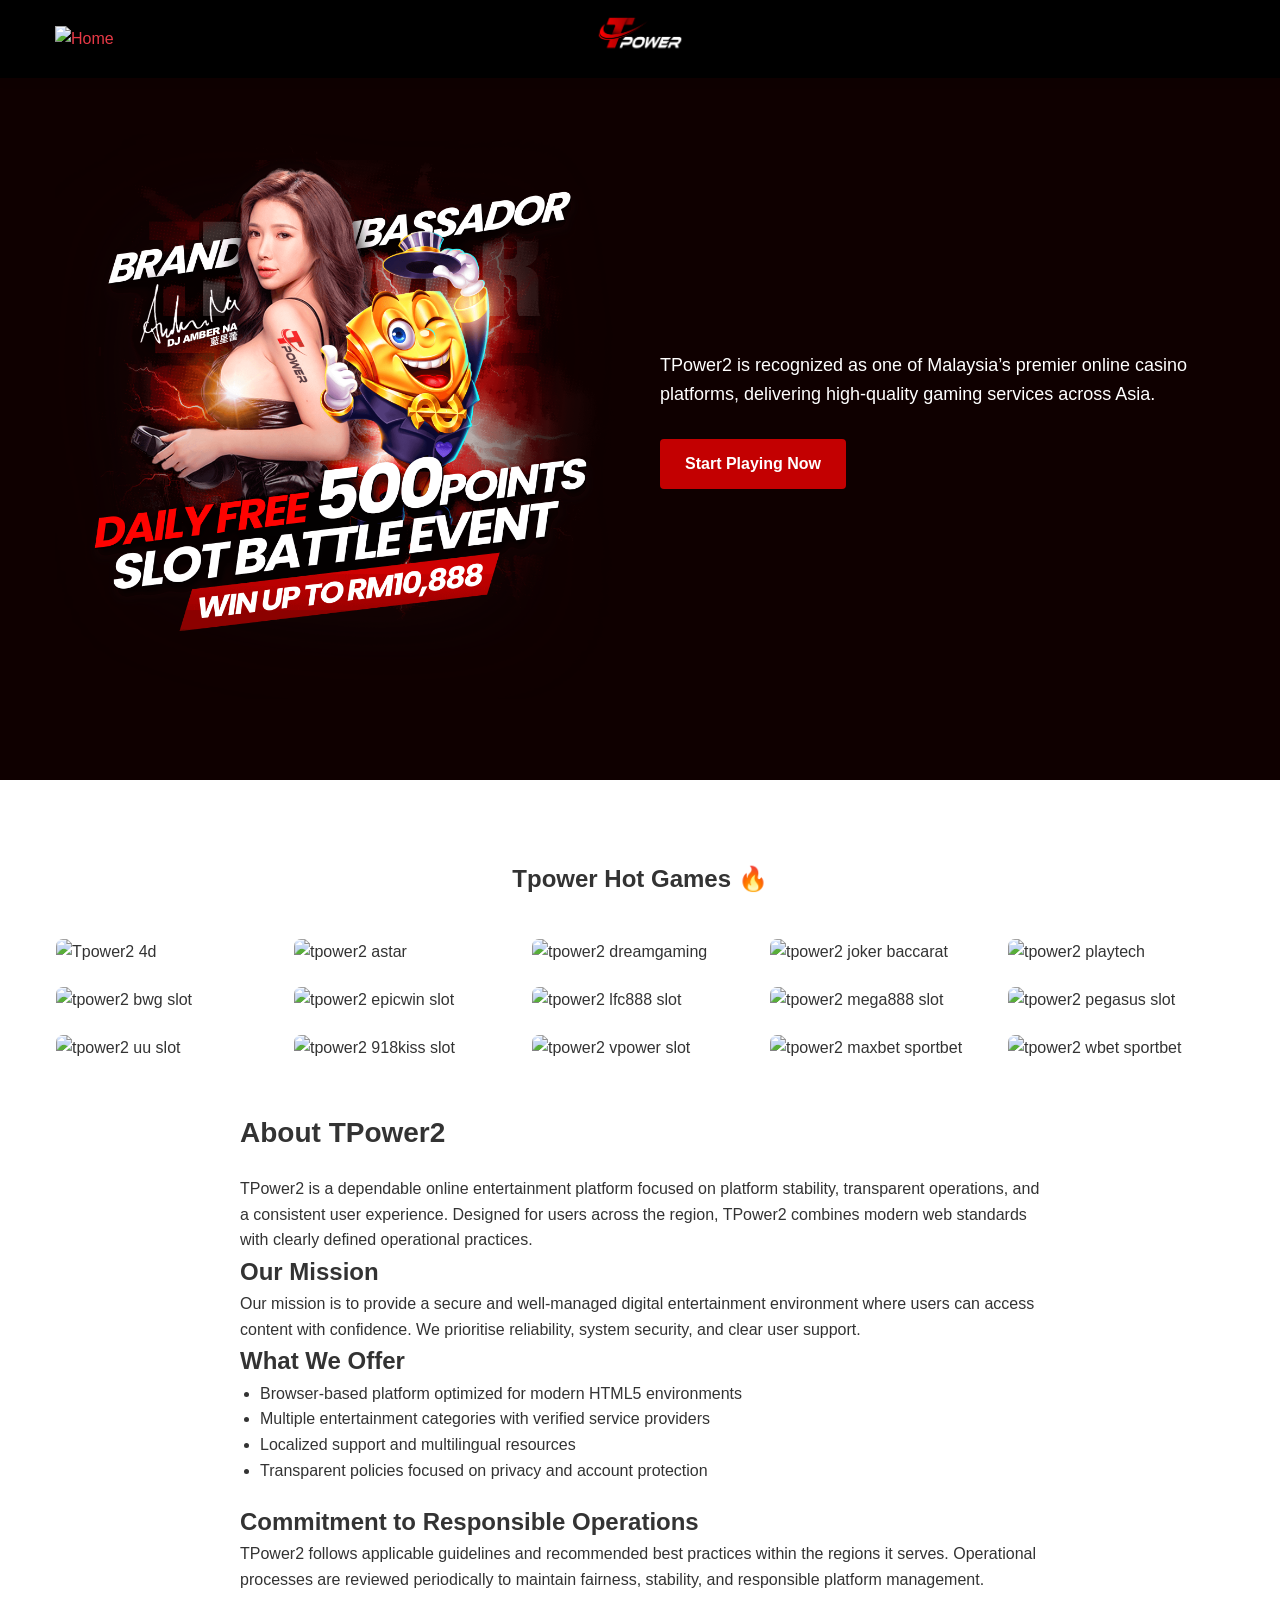
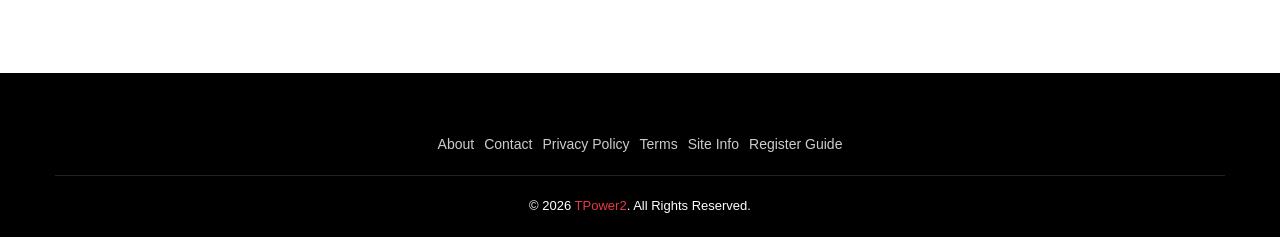
==== 1.html @ c26f4bcd "Rename 1 to 1.html" ====
<!DOCTYPE html>
<html lang="en">
<head>
    <meta charset="UTF-8">
    <meta name="viewport" content="width=device-width, initial-scale=1.0">
    <meta name="title" content="About TPower2 | Reliable Online Entertainment Platform">
    <title>About TPower2 | Reliable Online Entertainment Platform</title>
    <meta name="description" content="Learn more about TPower2, a reliable online entertainment platform focused on stability, transparency, and secure access across Asia.">
    <meta name="keywords" content="tpower, tpower2, tpower official, tpower login, tpower malaysia">
    <meta name="robots" content="index, follow">
    
    <link rel="apple-touch-icon" sizes="180x180" href="/favicon/apple-touch-icon.png">
    <link rel="icon" type="image/png" sizes="32x32" href="/favicon/favicon-32x32.png">
    <link rel="icon" type="image/png" sizes="16x16" href="/favicon/favicon-16x16.png">
    <link rel="manifest" href="/favicon/site.webmanifest">

    <script type="application/ld+json">
    {
      "@context": "https://schema.org",
      "@type": "AboutPage",
      "name": "About TPower2",
      "url": "https://www.tpower2.net/about.html",
      "publisher": {
        "@type": "Organization",
        "name": "TPower2",
        "url": "https://www.tpower2.net"
      }
    }
    </script>

    <link rel="stylesheet" href="./files/all.min.css">
    
    <style>
        /* Global Styles */
        * { margin: 0; padding: 0; box-sizing: border-box; font-family: 'Arial', sans-serif; }
        body { background-color: #f8f9fa; color: #333; line-height: 1.6; }
        a { text-decoration: none; color: #e63946; }
        
        .container { width: 100%; max-width: 1200px; margin: 0 auto; padding: 0 15px; }
        
        .btn { 
            display: inline-block; 
            padding: 12px 25px; 
            background-color: #c30001; 
            color: white; 
            border-radius: 4px; 
            font-weight: bold; 
            transition: all 0.3s ease; 
        }
        .btn:hover { background-color: #810102; transform: translateY(-2px); }

        /* Navigation */
        .navbar {
            background-color: #000;
            color: white;
            padding: 15px 0;
            position: fixed;
            width: 100%;
            top: 0;
            z-index: 1000;
            transition: all 0.3s ease;
            box-shadow: 0 2px 10px rgba(0, 0, 0, 0.1);
        }
        .navbar .container { display: flex; justify-content: space-between; align-items: center; }
        .logo img { height: 40px; width: auto; }
        .nav-side { flex: 1; } /* Helper for centering logo */

        /* Hero Section */
        .hero {
            min-height: 80vh;
            background: #0f0000 url('./bg.png') center/cover no-repeat;
            color: white;
            display: flex;
            align-items: center;
            margin-top: 60px;
            padding: 40px 0;
        }
        .hero .container { display: flex; align-items: center; gap: 40px; }
        .hero-content, .hero-image { flex: 1; }
        .hero-image img { max-width: 100%; border-radius: 8px; }
        .hero h1 { font-size: 48px; margin-bottom: 20px; }
        .hero p { font-size: 18px; margin-bottom: 30px; }

        /* Games Grid */
        .games-section { padding: 80px 0; background: #fff; }
        .section-title { text-align: center; margin-bottom: 40px; }
        .games-grid { 
            display: grid; 
            grid-template-columns: repeat(auto-fit, minmax(180px, 1fr)); 
            gap: 20px; 
            margin-bottom: 50px; 
        }
        .game-card { 
            background: #fff; 
            border-radius: 8px; 
            overflow: hidden; 
            transition: transform 0.3s; 
            border: 1px solid #fff;
        }
        .game-card:hover { transform: translateY(-10px); }
        .game-card img { width: 100%; display: block; }

        .games-content { max-width: 800px; margin: 0 auto; }
        .games-content h1 { font-size: 28px; margin-bottom: 20px; }
        .games-content ul { padding-left: 20px; margin-bottom: 20px; }

        /* Footer */
        footer { background: #000; color: white; padding: 40px 0 20px; text-align: center; }
        .footer-links { margin: 20px 0; display: flex; flex-wrap: wrap; justify-content: center; gap: 10px; }
        .footer-links a { color: #ccc; font-size: 14px; }
        .footer-links a:hover { color: #c30001; }
        .footer-bottom { border-top: 1px solid #222; padding-top: 20px; font-size: 13px; }

        /* Mobile Adjustments */
        @media (max-width: 768px) {
            .hero .container { flex-direction: column; text-align: center; }
            .hero-image { order: -1; }
            .hero h1 { font-size: 32px; }
            .games-grid { grid-template-columns: repeat(3, 1fr); }
        }
    </style>
</head>
<body>

<nav class="navbar">
    <div class="container">
        <div class="nav-side">
            <a href="/"><img src="/files/homepage.png" alt="Home" style="height: 30px;"></a>
        </div>
        <div class="logo">
            <img src="./files/logo.webp" alt="TPower Logo">
        </div>
        <div class="nav-side"></div> </div>
</nav>

<section class="hero">
    <div class="container">
        <div class="hero-image">
            <img src="./files/banner_en.png" alt="TPower Banner">
        </div>
        <div class="hero-content">
            <p>TPower2 is recognized as one of Malaysia’s premier online casino platforms, delivering high-quality gaming services across Asia.</p>
            <a href="/login" class="btn" target="_blank">Start Playing Now</a>
        </div>
    </div>
</section>

<section class="games-section">
    <div class="container">
        <div class="section-title">
            <h2>Tpower Hot Games 🔥</h2>
        </div>
        <div class="games-grid">
            <div class="game-card"><img src="./files/tpower2-4d-lottery.png" alt="Tpower2 4d"></div>
            <div class="game-card"><img src="./files/tpower2-astar-casino.png" alt="tpower2 astar"></div>
            <div class="game-card"><img src="./files/tpower2-dreamgaming-casino.png" alt="tpower2 dreamgaming"></div>
            <div class="game-card"><img src="./files/tpower2-joker-baccarat.png" alt="tpower2 joker baccarat"></div>
            <div class="game-card"><img src="./files/tpower2-playtech-casino.png" alt="tpower2 playtech"></div>
            <div class="game-card"><img src="./files/tpower2-bwg-slot.png" alt="tpower2 bwg slot"></div>
            <div class="game-card"><img src="./files/tpower2-epicwin-slot.png" alt="tpower2 epicwin slot"></div>
            <div class="game-card"><img src="./files/tpower2-lfc888-slot.png" alt="tpower2 lfc888 slot"></div>
            <div class="game-card"><img src="./files/tpower2-mega888-slot.png" alt="tpower2 mega888 slot"></div>
            <div class="game-card"><img src="./files/tpower2-pegasus-slot.png" alt="tpower2 pegasus slot"></div>
            <div class="game-card"><img src="./files/tpower2-uu-slot.png" alt="tpower2 uu slot"></div>
            <div class="game-card"><img src="./files/tpower2-918kiss-slot.png" alt="tpower2 918kiss slot"></div>
            <div class="game-card"><img src="./files/tpower2-vpower-slot.png" alt="tpower2 vpower slot"></div>
            <div class="game-card"><img src="./files/tpower2-maxbet-sportbet.png" alt="tpower2 maxbet sportbet"></div>
            <div class="game-card"><img src="./files/tpower2-wbet-sportbet.png" alt="tpower2 wbet sportbet"></div>
        </div>

        <div class="games-content">
            <h1>About TPower2</h1>
            <p>TPower2 is a dependable online entertainment platform focused on platform stability, transparent operations, and a consistent user experience. Designed for users across the region, TPower2 combines modern web standards with clearly defined operational practices.</p>
            <h2>Our Mission</h2>
            <p>Our mission is to provide a secure and well-managed digital entertainment environment where users can access content with confidence. We prioritise reliability, system security, and clear user support.</p>
            <h2>What We Offer</h2>
            <ul>
                <li>Browser-based platform optimized for modern HTML5 environments</li>
                <li>Multiple entertainment categories with verified service providers</li>
                <li>Localized support and multilingual resources</li>
                <li>Transparent policies focused on privacy and account protection</li>
            </ul>
            <h2>Commitment to Responsible Operations</h2>
            <p>TPower2 follows applicable guidelines and recommended best practices within the regions it serves. Operational processes are reviewed periodically to maintain fairness, stability, and responsible platform management.</p>
        </div>
    </div>
</section>

<footer>
    <div class="container">
        <div class="footer-links">
            <a href="/about.html">About</a>
            <a href="/contact.html">Contact</a>
            <a href="/privacy-policy.html">Privacy Policy</a>
            <a href="/terms.html">Terms</a>
            <a href="/readme.html">Site Info</a>
            <a href="/how-to-register-tpower2.html">Register Guide</a>
        </div>
        <div class="footer-bottom">
            <p>© 2026 <a href="https://www.tpower2.net">TPower2</a>. All Rights Reserved.</p>
        </div>
    </div>
</footer>

<script>
    // Optimized Scroll Effect
    window.addEventListener('scroll', () => {
        const navbar = document.querySelector('.navbar');
        navbar.style.padding = window.scrollY > 50 ? '8px 0' : '15px 0';
    });
</script>

</body>
</html>
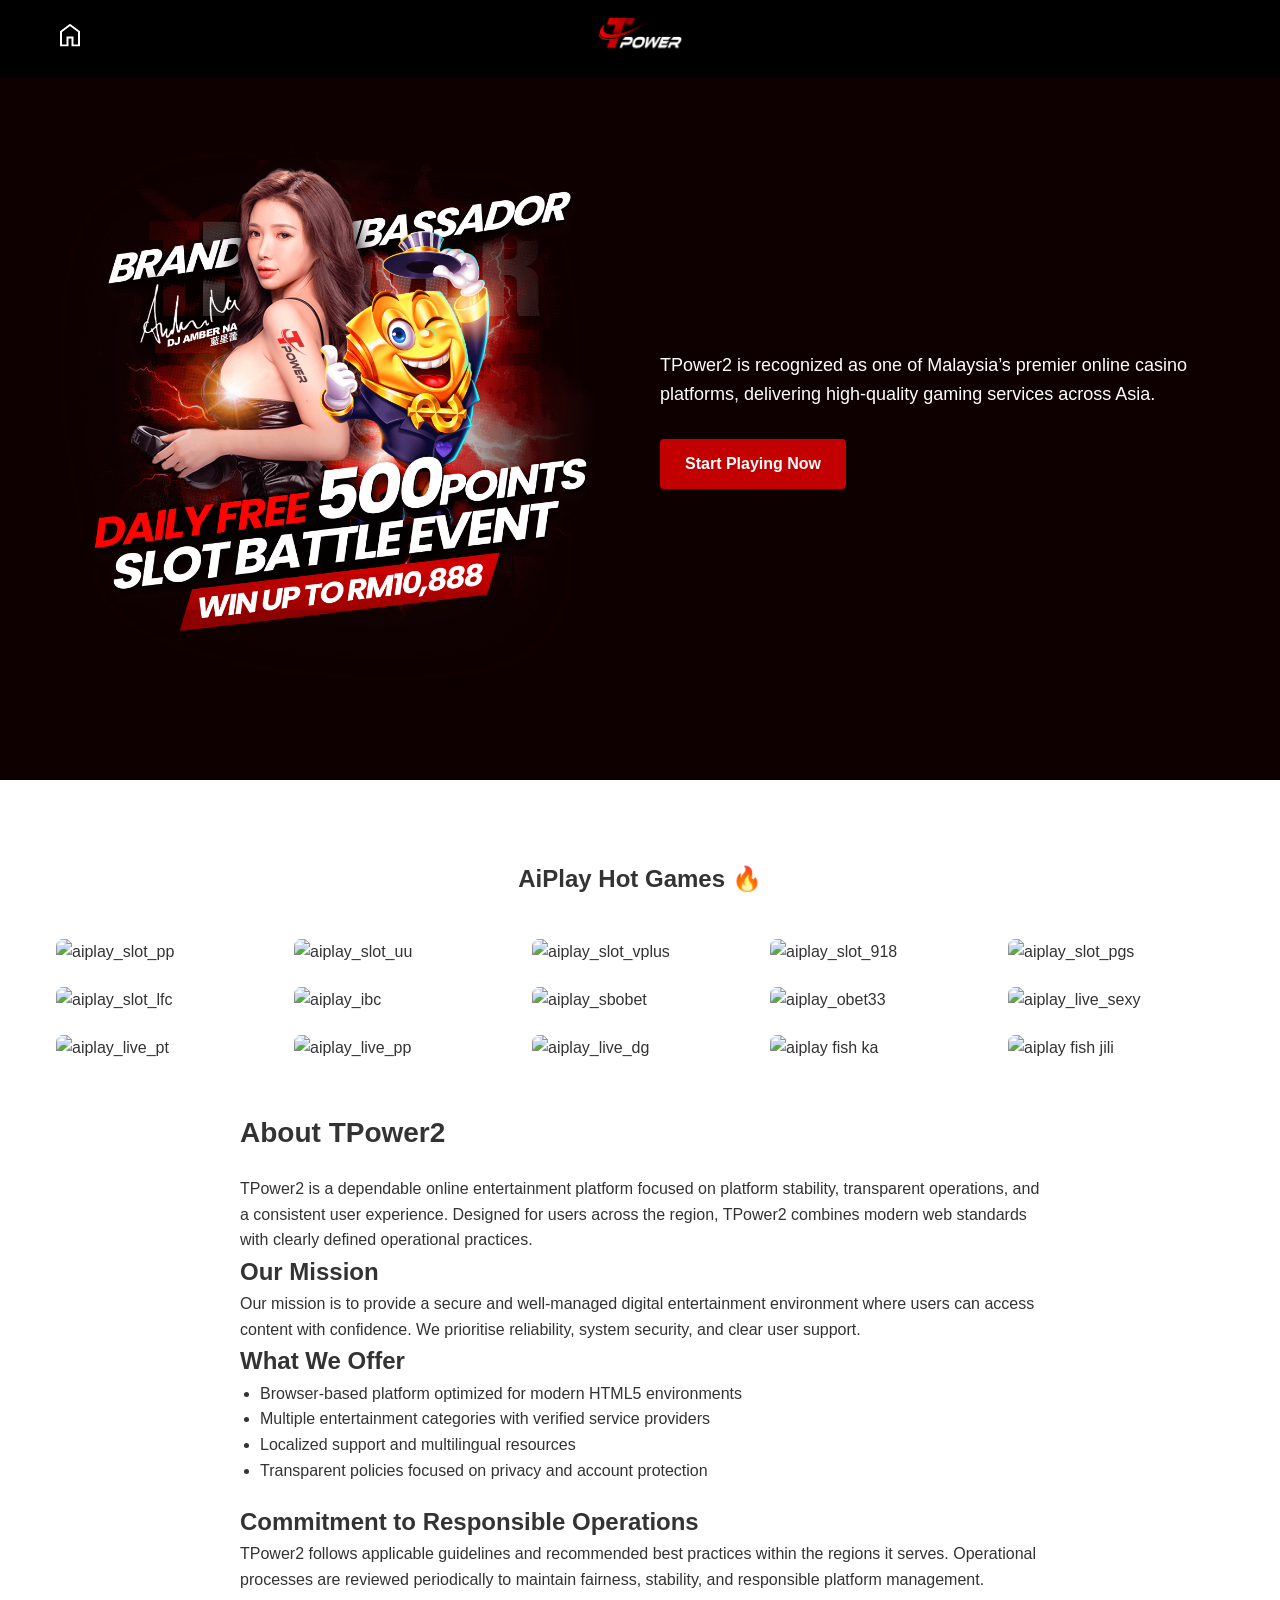
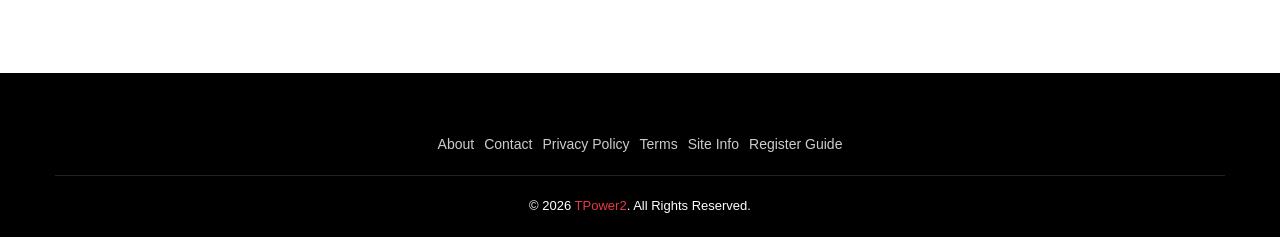
==== commit 6192cc9f: "Update 1.html" ====
--- a/1.html
+++ b/1.html
@@ -148,24 +148,24 @@
 <section class="games-section">
     <div class="container">
         <div class="section-title">
-            <h2>Tpower Hot Games 🔥</h2>
+            <h2>AiPlay Hot Games 🔥</h2>
         </div>
         <div class="games-grid">
-            <div class="game-card"><img src="./files/tpower2-4d-lottery.png" alt="Tpower2 4d"></div>
-            <div class="game-card"><img src="./files/tpower2-astar-casino.png" alt="tpower2 astar"></div>
-            <div class="game-card"><img src="./files/tpower2-dreamgaming-casino.png" alt="tpower2 dreamgaming"></div>
-            <div class="game-card"><img src="./files/tpower2-joker-baccarat.png" alt="tpower2 joker baccarat"></div>
-            <div class="game-card"><img src="./files/tpower2-playtech-casino.png" alt="tpower2 playtech"></div>
-            <div class="game-card"><img src="./files/tpower2-bwg-slot.png" alt="tpower2 bwg slot"></div>
-            <div class="game-card"><img src="./files/tpower2-epicwin-slot.png" alt="tpower2 epicwin slot"></div>
-            <div class="game-card"><img src="./files/tpower2-lfc888-slot.png" alt="tpower2 lfc888 slot"></div>
-            <div class="game-card"><img src="./files/tpower2-mega888-slot.png" alt="tpower2 mega888 slot"></div>
-            <div class="game-card"><img src="./files/tpower2-pegasus-slot.png" alt="tpower2 pegasus slot"></div>
-            <div class="game-card"><img src="./files/tpower2-uu-slot.png" alt="tpower2 uu slot"></div>
-            <div class="game-card"><img src="./files/tpower2-918kiss-slot.png" alt="tpower2 918kiss slot"></div>
-            <div class="game-card"><img src="./files/tpower2-vpower-slot.png" alt="tpower2 vpower slot"></div>
-            <div class="game-card"><img src="./files/tpower2-maxbet-sportbet.png" alt="tpower2 maxbet sportbet"></div>
-            <div class="game-card"><img src="./files/tpower2-wbet-sportbet.png" alt="tpower2 wbet sportbet"></div>
+            <div class="game-card"><img src="./files/aiplay_slot_pp.png" alt="aiplay_slot_pp"></div>
+            <div class="game-card"><img src="./files/aiplay_slot_uu.png" alt="aiplay_slot_uu"></div>
+            <div class="game-card"><img src="./files/aiplay_slot_vplus.png" alt="aiplay_slot_vplus"></div>
+            <div class="game-card"><img src="./files/aiplay_slot_918.png" alt="aiplay_slot_918"></div>
+            <div class="game-card"><img src="./files/aiplay_slot_pgs.png" alt="aiplay_slot_pgs"></div>
+            <div class="game-card"><img src="./files/aiplay_slot_lfc.png" alt="aiplay_slot_lfc"></div>
+            <div class="game-card"><img src="./files/aiplay_ibc.png" alt="aiplay_ibc"></div>
+            <div class="game-card"><img src="./files/aiplay_sbobet.png" alt="aiplay_sbobet"></div>
+            <div class="game-card"><img src="./files/aiplay_obet33.png" alt="aiplay_obet33"></div>
+            <div class="game-card"><img src="./files/aiplay_live_sexy.png" alt="aiplay_live_sexy"></div>
+            <div class="game-card"><img src="./files/aiplay_live_pt.png" alt="aiplay_live_pt"></div>
+            <div class="game-card"><img src="./files/aiplay_live_pp.png" alt="aiplay_live_pp"></div>
+            <div class="game-card"><img src="./files/aiplay_live_dg.png" alt="aiplay_live_dg"></div>
+            <div class="game-card"><img src="./files/aiplay_fish_ka.png" alt="aiplay fish ka"></div>
+            <div class="game-card"><img src="./files/aiplay_fish_jili.png" alt="aiplay fish jili"></div>
         </div>
 
         <div class="games-content">
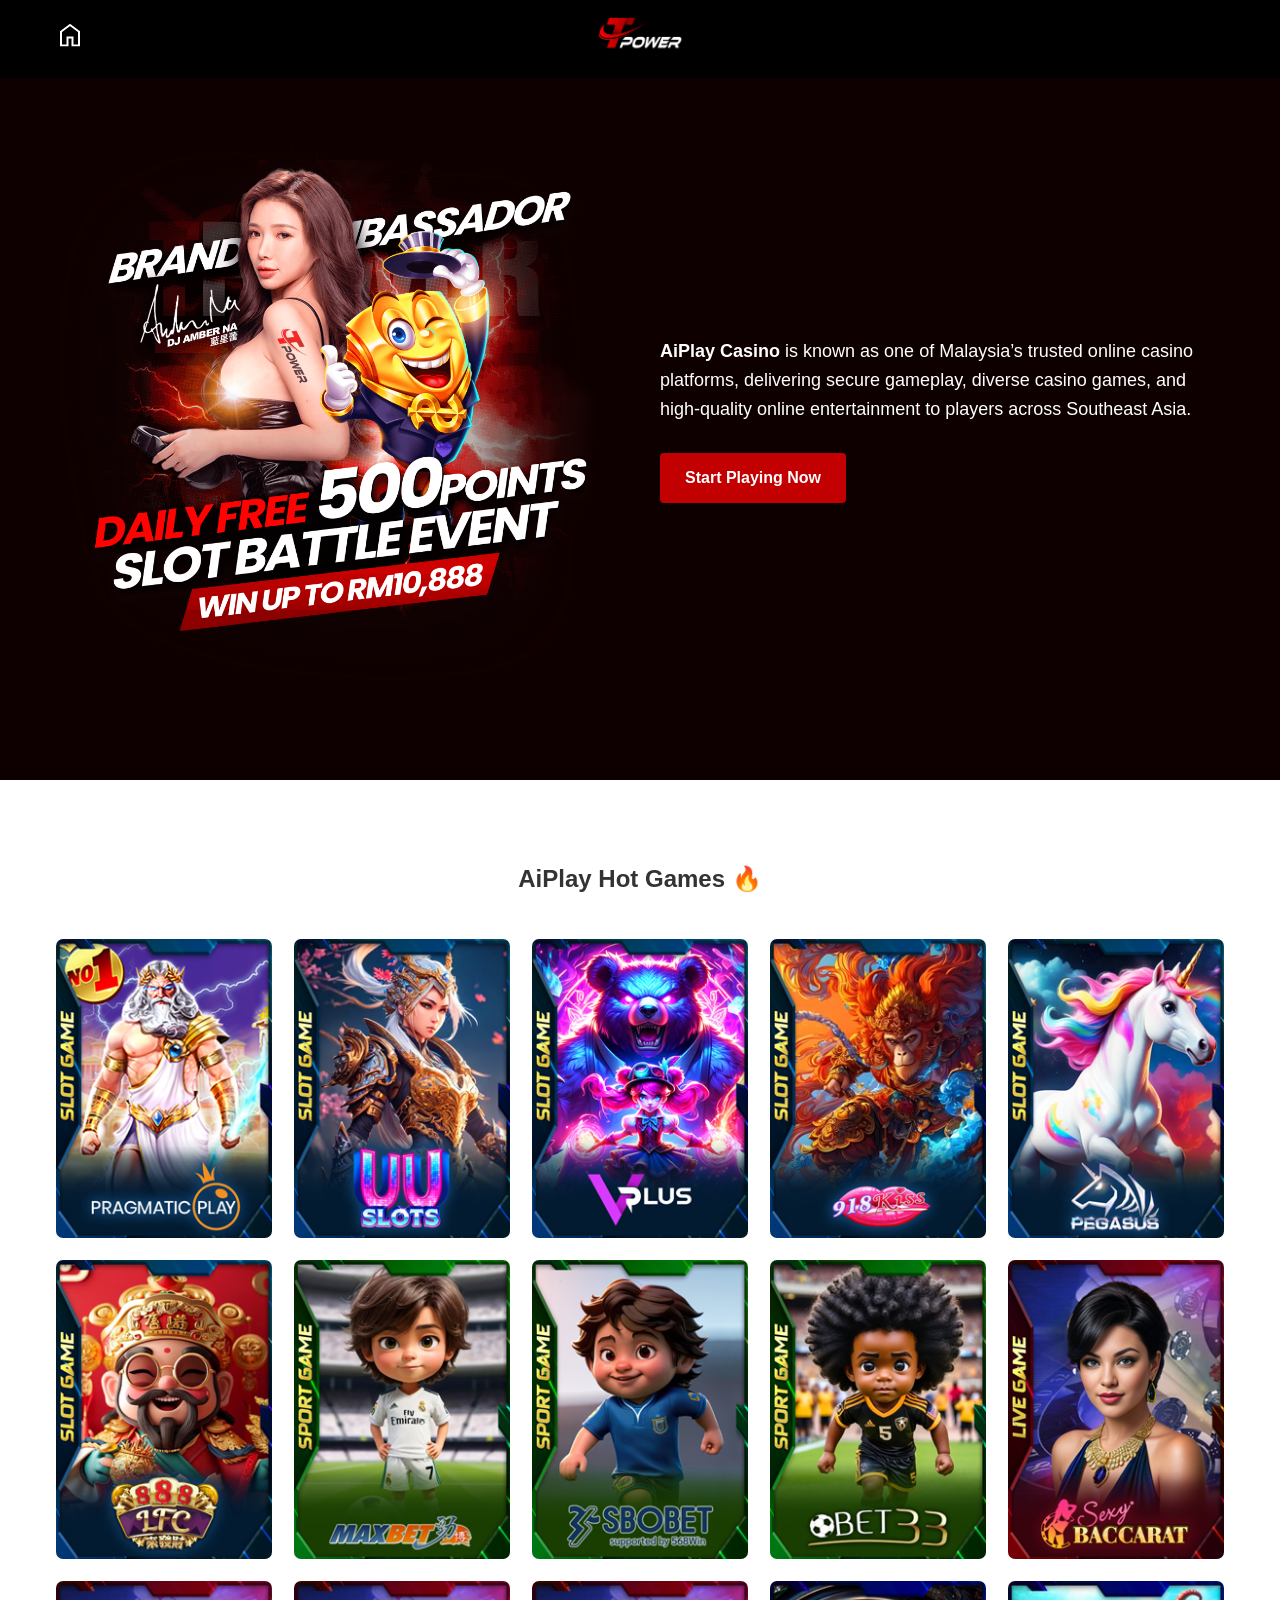
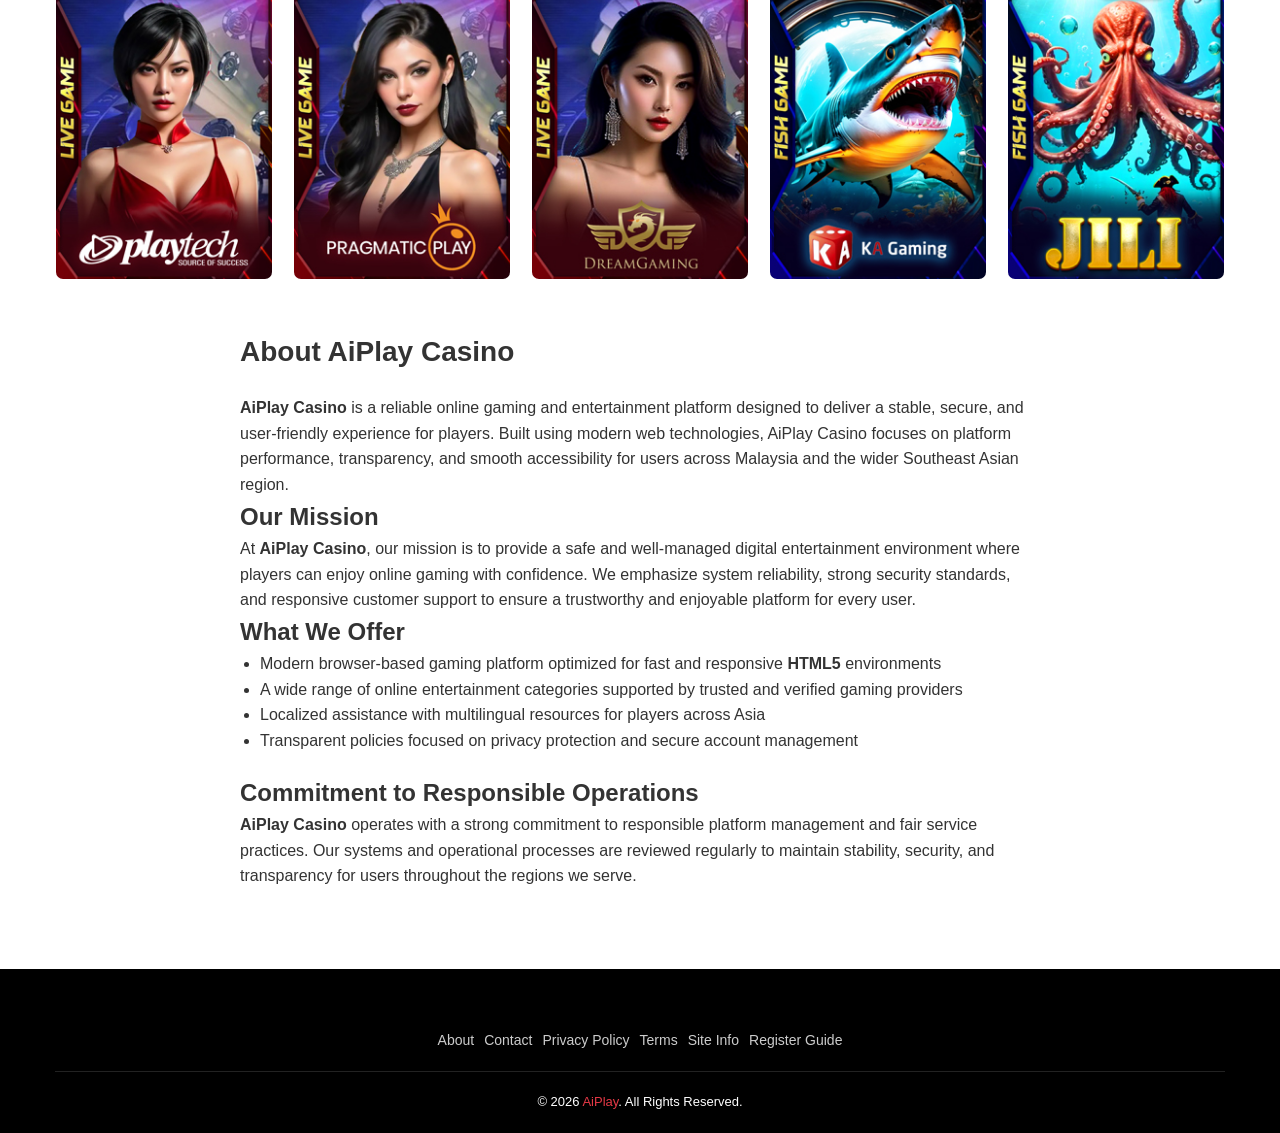
==== commit dbfb2be0: "Update 1.html" ====
--- a/1.html
+++ b/1.html
@@ -3,10 +3,10 @@
 <head>
     <meta charset="UTF-8">
     <meta name="viewport" content="width=device-width, initial-scale=1.0">
-    <meta name="title" content="About TPower2 | Reliable Online Entertainment Platform">
-    <title>About TPower2 | Reliable Online Entertainment Platform</title>
-    <meta name="description" content="Learn more about TPower2, a reliable online entertainment platform focused on stability, transparency, and secure access across Asia.">
-    <meta name="keywords" content="tpower, tpower2, tpower official, tpower login, tpower malaysia">
+    <meta name="title" content="About AiPlay Casino | Trusted Online Gaming Platform">
+    <title>About AiPlay Casino | Trusted Online Gaming Platform</title>
+    <meta name="description" content="Learn more about AiPlay Casino, a trusted online gaming platform offering secure gameplay, transparent operations, and a wide range of casino games for players across Malaysia and Southeast Asia.">
+    <meta name="keywords" content="aiplay, aiplay casino, aiplay official, aiplay login, aiplay register, aiplay malaysia, aiplay online casino">
     <meta name="robots" content="index, follow">
     
     <link rel="apple-touch-icon" sizes="180x180" href="/favicon/apple-touch-icon.png">
@@ -15,18 +15,18 @@
     <link rel="manifest" href="/favicon/site.webmanifest">
 
     <script type="application/ld+json">
-    {
-      "@context": "https://schema.org",
-      "@type": "AboutPage",
-      "name": "About TPower2",
-      "url": "https://www.tpower2.net/about.html",
-      "publisher": {
-        "@type": "Organization",
-        "name": "TPower2",
-        "url": "https://www.tpower2.net"
-      }
-    }
-    </script>
+{
+  "@context": "https://schema.org",
+  "@type": "AboutPage",
+  "name": "About AiPlay Casino",
+  "url": "https://www.aiplaycasino.net/about.html",
+  "publisher": {
+    "@type": "Organization",
+    "name": "AiPlay Casino",
+    "url": "https://www.aiplaycasino.net"
+  }
+}
+</script>
 
     <link rel="stylesheet" href="./files/all.min.css">
     
@@ -128,7 +128,7 @@
             <a href="/"><img src="/files/homepage.png" alt="Home" style="height: 30px;"></a>
         </div>
         <div class="logo">
-            <img src="./files/logo.webp" alt="TPower Logo">
+            <img src="./files/logo.webp" alt="Aiplay Logo">
         </div>
         <div class="nav-side"></div> </div>
 </nav>
@@ -136,10 +136,10 @@
 <section class="hero">
     <div class="container">
         <div class="hero-image">
-            <img src="./files/banner_en.png" alt="TPower Banner">
+            <img src="./files/banner_en.png" alt="Aiplay Banner">
         </div>
         <div class="hero-content">
-            <p>TPower2 is recognized as one of Malaysia’s premier online casino platforms, delivering high-quality gaming services across Asia.</p>
+            <p><b>AiPlay Casino</b> is known as one of Malaysia’s trusted online casino platforms, delivering secure gameplay, diverse casino games, and high-quality online entertainment to players across Southeast Asia.</p>
             <a href="/login" class="btn" target="_blank">Start Playing Now</a>
         </div>
     </div>
@@ -151,38 +151,44 @@
             <h2>AiPlay Hot Games 🔥</h2>
         </div>
         <div class="games-grid">
-            <div class="game-card"><img src="./files/aiplay_slot_pp.png" alt="aiplay_slot_pp"></div>
-            <div class="game-card"><img src="./files/aiplay_slot_uu.png" alt="aiplay_slot_uu"></div>
-            <div class="game-card"><img src="./files/aiplay_slot_vplus.png" alt="aiplay_slot_vplus"></div>
-            <div class="game-card"><img src="./files/aiplay_slot_918.png" alt="aiplay_slot_918"></div>
-            <div class="game-card"><img src="./files/aiplay_slot_pgs.png" alt="aiplay_slot_pgs"></div>
-            <div class="game-card"><img src="./files/aiplay_slot_lfc.png" alt="aiplay_slot_lfc"></div>
-            <div class="game-card"><img src="./files/aiplay_ibc.png" alt="aiplay_ibc"></div>
-            <div class="game-card"><img src="./files/aiplay_sbobet.png" alt="aiplay_sbobet"></div>
-            <div class="game-card"><img src="./files/aiplay_obet33.png" alt="aiplay_obet33"></div>
-            <div class="game-card"><img src="./files/aiplay_live_sexy.png" alt="aiplay_live_sexy"></div>
-            <div class="game-card"><img src="./files/aiplay_live_pt.png" alt="aiplay_live_pt"></div>
-            <div class="game-card"><img src="./files/aiplay_live_pp.png" alt="aiplay_live_pp"></div>
-            <div class="game-card"><img src="./files/aiplay_live_dg.png" alt="aiplay_live_dg"></div>
-            <div class="game-card"><img src="./files/aiplay_fish_ka.png" alt="aiplay fish ka"></div>
-            <div class="game-card"><img src="./files/aiplay_fish_jili.png" alt="aiplay fish jili"></div>
+            <div class="game-card"><img src="./files/aiplay_slot_pp.jpg" alt="aiplay_slot_pp"></div>
+            <div class="game-card"><img src="./files/aiplay_slot_uu.jpg" alt="aiplay_slot_uu"></div>
+            <div class="game-card"><img src="./files/aiplay_slot_vplus.jpg" alt="aiplay_slot_vplus"></div>
+            <div class="game-card"><img src="./files/aiplay_slot_918.jpg" alt="aiplay_slot_918"></div>
+            <div class="game-card"><img src="./files/aiplay_slot_pgs.jpg" alt="aiplay_slot_pgs"></div>
+            <div class="game-card"><img src="./files/aiplay_slot_lfc.jpg" alt="aiplay_slot_lfc"></div>
+            <div class="game-card"><img src="./files/aiplay_ibc.jpg" alt="aiplay_ibc"></div>
+            <div class="game-card"><img src="./files/aiplay_sbobet.jpg" alt="aiplay_sbobet"></div>
+            <div class="game-card"><img src="./files/aiplay_obet33.jpg" alt="aiplay_obet33"></div>
+            <div class="game-card"><img src="./files/aiplay_live_sexy.jpg" alt="aiplay_live_sexy"></div>
+            <div class="game-card"><img src="./files/aiplay_live_pt.jpg" alt="aiplay_live_pt"></div>
+            <div class="game-card"><img src="./files/aiplay_live_pp.jpg" alt="aiplay_live_pp"></div>
+            <div class="game-card"><img src="./files/aiplay_live_dg.jpg" alt="aiplay_live_dg"></div>
+            <div class="game-card"><img src="./files/aiplay_fish_ka.jpg" alt="aiplay fish ka"></div>
+            <div class="game-card"><img src="./files/aiplay_fish_jili.jpg" alt="aiplay fish jili"></div>
         </div>
 
         <div class="games-content">
-            <h1>About TPower2</h1>
-            <p>TPower2 is a dependable online entertainment platform focused on platform stability, transparent operations, and a consistent user experience. Designed for users across the region, TPower2 combines modern web standards with clearly defined operational practices.</p>
-            <h2>Our Mission</h2>
-            <p>Our mission is to provide a secure and well-managed digital entertainment environment where users can access content with confidence. We prioritise reliability, system security, and clear user support.</p>
-            <h2>What We Offer</h2>
-            <ul>
-                <li>Browser-based platform optimized for modern HTML5 environments</li>
-                <li>Multiple entertainment categories with verified service providers</li>
-                <li>Localized support and multilingual resources</li>
-                <li>Transparent policies focused on privacy and account protection</li>
-            </ul>
-            <h2>Commitment to Responsible Operations</h2>
-            <p>TPower2 follows applicable guidelines and recommended best practices within the regions it serves. Operational processes are reviewed periodically to maintain fairness, stability, and responsible platform management.</p>
-        </div>
+<h1>About AiPlay Casino</h1>
+
+<p><b>AiPlay Casino</b> is a reliable online gaming and entertainment platform designed to deliver a stable, secure, and user-friendly experience for players. Built using modern web technologies, AiPlay Casino focuses on platform performance, transparency, and smooth accessibility for users across Malaysia and the wider Southeast Asian region.</p>
+
+<h2>Our Mission</h2>
+
+<p>At <b>AiPlay Casino</b>, our mission is to provide a safe and well-managed digital entertainment environment where players can enjoy online gaming with confidence. We emphasize system reliability, strong security standards, and responsive customer support to ensure a trustworthy and enjoyable platform for every user.</p>
+
+<h2>What We Offer</h2>
+
+<ul>
+<li>Modern browser-based gaming platform optimized for fast and responsive <b>HTML5</b> environments</li>
+<li>A wide range of online entertainment categories supported by trusted and verified gaming providers</li>
+<li>Localized assistance with multilingual resources for players across Asia</li>
+<li>Transparent policies focused on privacy protection and secure account management</li>
+</ul>
+
+<h2>Commitment to Responsible Operations</h2>
+
+<p><b>AiPlay Casino</b> operates with a strong commitment to responsible platform management and fair service practices. Our systems and operational processes are reviewed regularly to maintain stability, security, and transparency for users throughout the regions we serve.</p>        </div>
     </div>
 </section>
 
@@ -194,10 +200,10 @@
             <a href="/privacy-policy.html">Privacy Policy</a>
             <a href="/terms.html">Terms</a>
             <a href="/readme.html">Site Info</a>
-            <a href="/how-to-register-tpower2.html">Register Guide</a>
+            <a href="/how-to-register-aiplay.html">Register Guide</a>
         </div>
         <div class="footer-bottom">
-            <p>© 2026 <a href="https://www.tpower2.net">TPower2</a>. All Rights Reserved.</p>
+            <p>© 2026 <a href="https://www.aiplaycasino.net">AiPlay</a>. All Rights Reserved.</p>
         </div>
     </div>
 </footer>
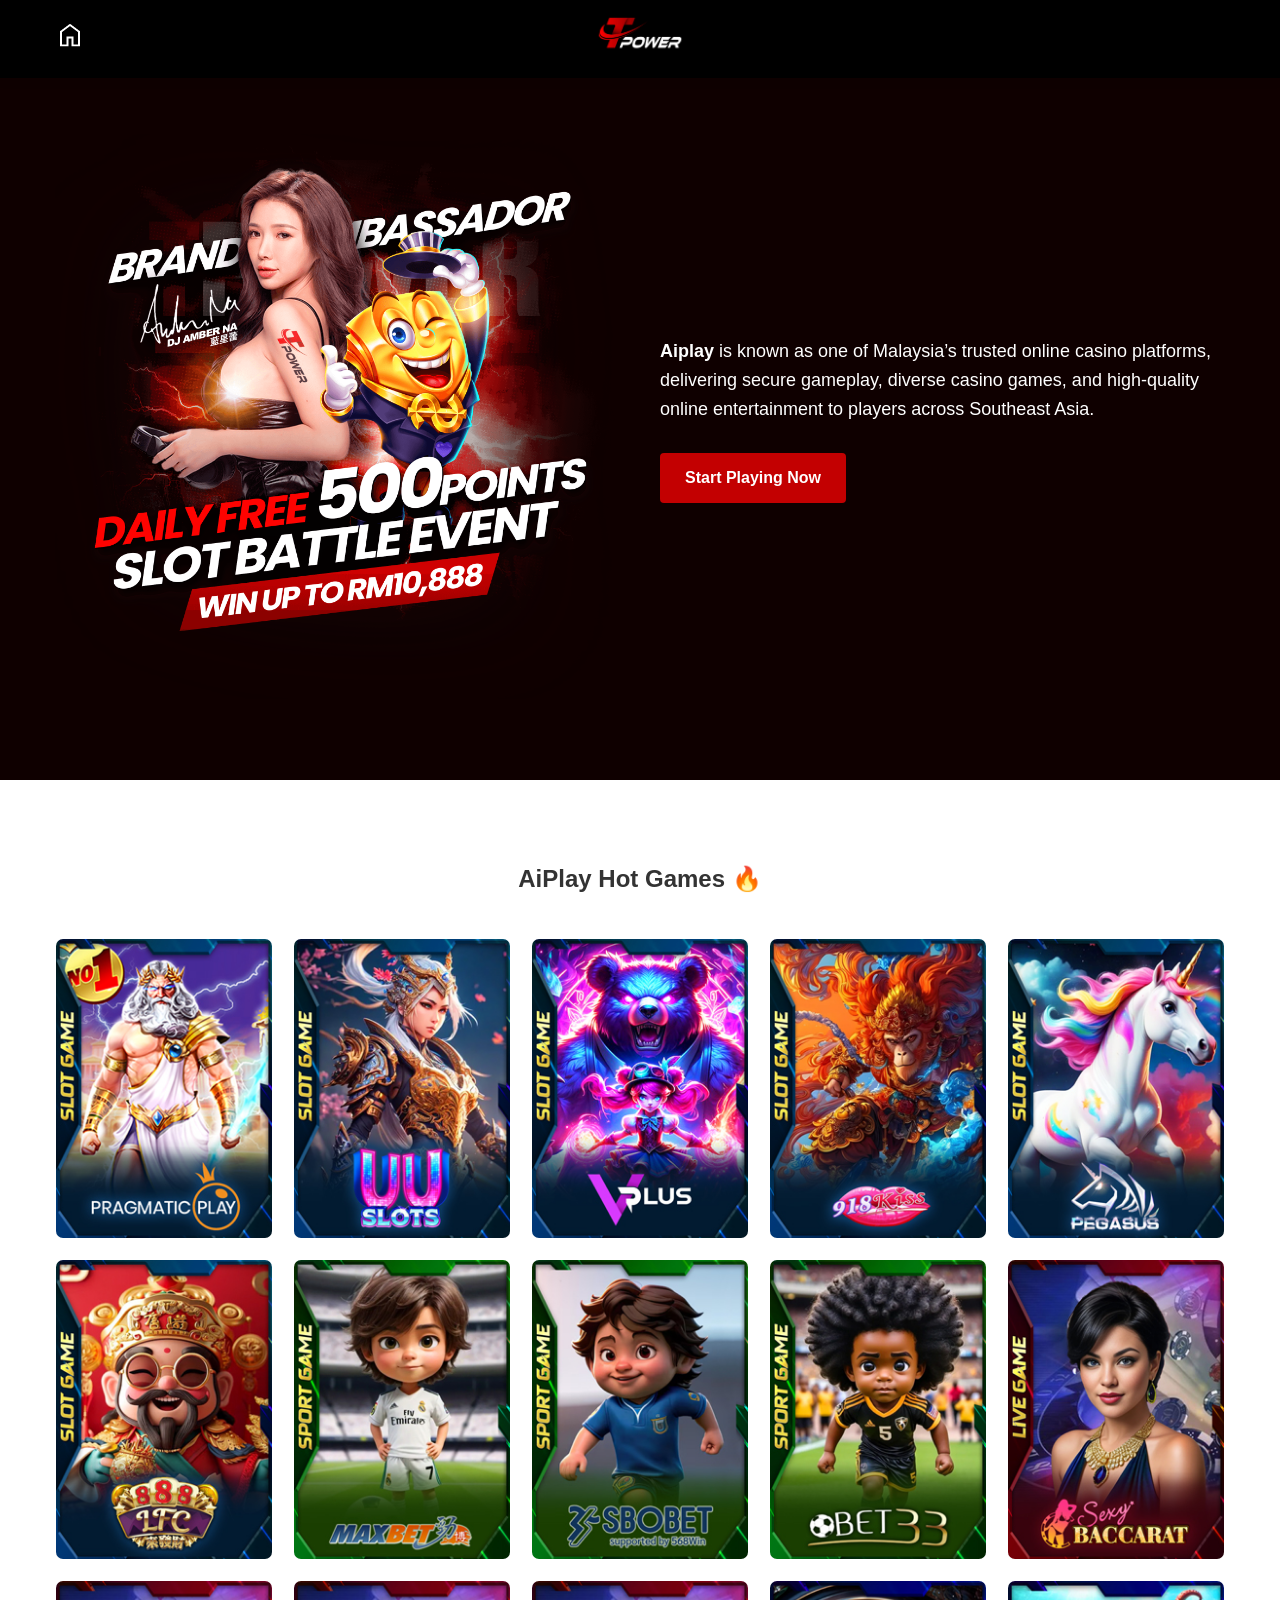
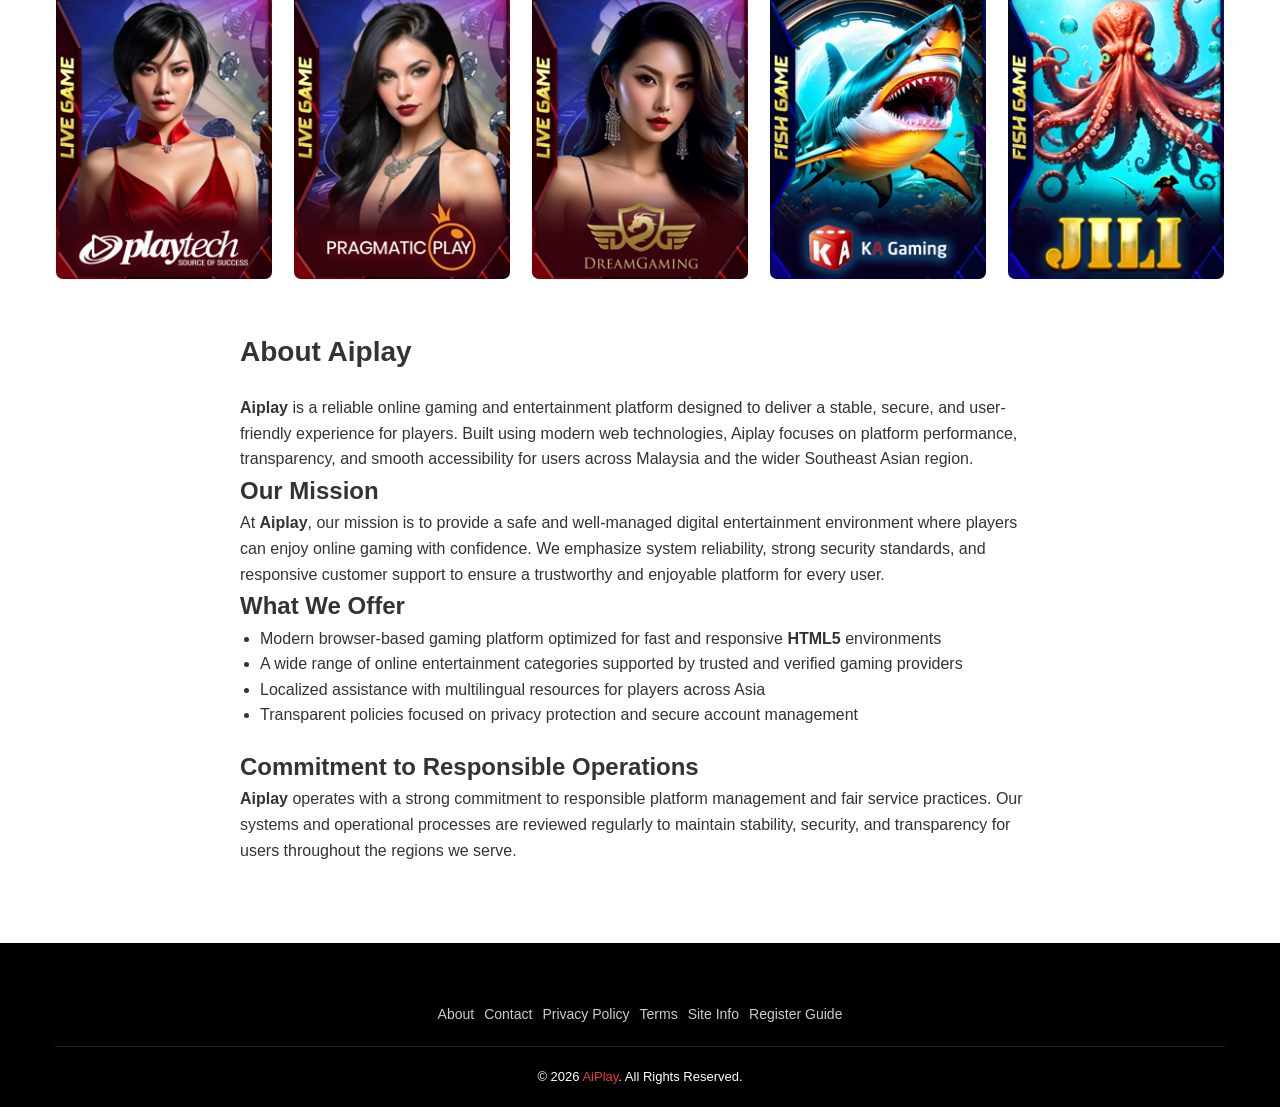
==== commit e3c1fb63: "Update 1.html" ====
--- a/1.html
+++ b/1.html
@@ -3,10 +3,10 @@
 <head>
     <meta charset="UTF-8">
     <meta name="viewport" content="width=device-width, initial-scale=1.0">
-    <meta name="title" content="About AiPlay Casino | Trusted Online Gaming Platform">
-    <title>About AiPlay Casino | Trusted Online Gaming Platform</title>
-    <meta name="description" content="Learn more about AiPlay Casino, a trusted online gaming platform offering secure gameplay, transparent operations, and a wide range of casino games for players across Malaysia and Southeast Asia.">
-    <meta name="keywords" content="aiplay, aiplay casino, aiplay official, aiplay login, aiplay register, aiplay malaysia, aiplay online casino">
+    <meta name="title" content="About Aiplay | Trusted Online Gaming Platform">
+    <title>About Aiplay | Trusted Online Gaming Platform</title>
+    <meta name="description" content="Learn more about Aiplay, a trusted online gaming platform offering secure gameplay, transparent operations, and a wide range of casino games for players across Malaysia and Southeast Asia.">
+    <meta name="keywords" content="aiplay, Aiplay, aiplay official, aiplay login, aiplay register, aiplay malaysia, aiplay online casino">
     <meta name="robots" content="index, follow">
     
     <link rel="apple-touch-icon" sizes="180x180" href="/favicon/apple-touch-icon.png">
@@ -18,11 +18,11 @@
 {
   "@context": "https://schema.org",
   "@type": "AboutPage",
-  "name": "About AiPlay Casino",
+  "name": "About Aiplay",
   "url": "https://www.aiplaycasino.net/about.html",
   "publisher": {
     "@type": "Organization",
-    "name": "AiPlay Casino",
+    "name": "Aiplay",
     "url": "https://www.aiplaycasino.net"
   }
 }
@@ -139,7 +139,7 @@
             <img src="./files/banner_en.png" alt="Aiplay Banner">
         </div>
         <div class="hero-content">
-            <p><b>AiPlay Casino</b> is known as one of Malaysia’s trusted online casino platforms, delivering secure gameplay, diverse casino games, and high-quality online entertainment to players across Southeast Asia.</p>
+            <p><b>Aiplay</b> is known as one of Malaysia’s trusted online casino platforms, delivering secure gameplay, diverse casino games, and high-quality online entertainment to players across Southeast Asia.</p>
             <a href="/login" class="btn" target="_blank">Start Playing Now</a>
         </div>
     </div>
@@ -169,13 +169,13 @@
         </div>
 
         <div class="games-content">
-<h1>About AiPlay Casino</h1>
-
-<p><b>AiPlay Casino</b> is a reliable online gaming and entertainment platform designed to deliver a stable, secure, and user-friendly experience for players. Built using modern web technologies, AiPlay Casino focuses on platform performance, transparency, and smooth accessibility for users across Malaysia and the wider Southeast Asian region.</p>
+<h1>About Aiplay</h1>
+
+<p><b>Aiplay</b> is a reliable online gaming and entertainment platform designed to deliver a stable, secure, and user-friendly experience for players. Built using modern web technologies, Aiplay focuses on platform performance, transparency, and smooth accessibility for users across Malaysia and the wider Southeast Asian region.</p>
 
 <h2>Our Mission</h2>
 
-<p>At <b>AiPlay Casino</b>, our mission is to provide a safe and well-managed digital entertainment environment where players can enjoy online gaming with confidence. We emphasize system reliability, strong security standards, and responsive customer support to ensure a trustworthy and enjoyable platform for every user.</p>
+<p>At <b>Aiplay</b>, our mission is to provide a safe and well-managed digital entertainment environment where players can enjoy online gaming with confidence. We emphasize system reliability, strong security standards, and responsive customer support to ensure a trustworthy and enjoyable platform for every user.</p>
 
 <h2>What We Offer</h2>
 
@@ -188,7 +188,7 @@
 
 <h2>Commitment to Responsible Operations</h2>
 
-<p><b>AiPlay Casino</b> operates with a strong commitment to responsible platform management and fair service practices. Our systems and operational processes are reviewed regularly to maintain stability, security, and transparency for users throughout the regions we serve.</p>        </div>
+<p><b>Aiplay</b> operates with a strong commitment to responsible platform management and fair service practices. Our systems and operational processes are reviewed regularly to maintain stability, security, and transparency for users throughout the regions we serve.</p>        </div>
     </div>
 </section>
 
